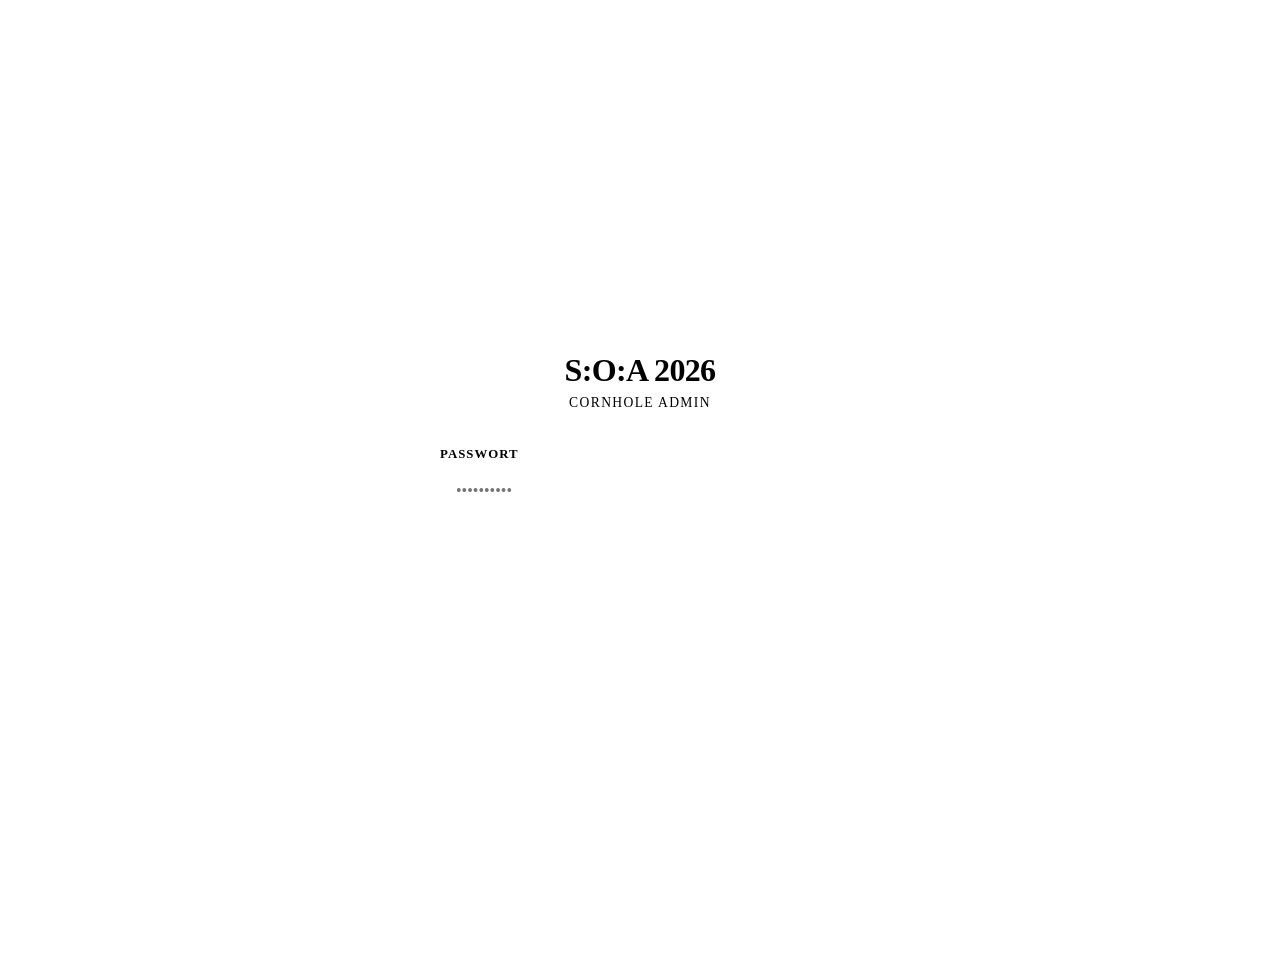
==== admin-bereich.html @ b65aeaf8 "Fix stale styles.css?v=1 cache-buster in admin, spielplan and admin-bereich https://claude.ai/code/s" ====
<!DOCTYPE html>
<html lang="de">
<head>
  <meta charset="UTF-8" />
  <meta name="viewport" content="width=device-width, initial-scale=1.0" />
  <title>Cornhole Admin – S:O:A 2026</title>
  <link rel="stylesheet" href="styles.css?v=8416cdf" />
  <link rel="preconnect" href="https://fonts.googleapis.com" />
  <link rel="preconnect" href="https://fonts.gstatic.com" crossorigin />
  <link href="https://fonts.googleapis.com/css2?family=Inter:wght@300;400;500;600;700;900&family=Space+Grotesk:wght@400;500;700&display=swap" rel="stylesheet" />
  <meta name="theme-color" content="#0a0003" />
  <style>
    .admin-page { padding: 100px 0 80px; }
    .admin__topbar { display:flex; align-items:center; justify-content:space-between; margin-bottom:48px; flex-wrap:wrap; gap:16px; }
    .admin__logout { font-size:0.82rem; font-weight:600; color:var(--text-muted); border:1px solid var(--border); border-radius:999px; padding:7px 18px; cursor:pointer; background:none; transition:var(--transition); }
    .admin__logout:hover { color:var(--accent); border-color:var(--accent); }

    /* GitHub Einstellungen */
    .gh-settings { background:var(--bg-2); border:1px solid var(--border); border-radius:var(--r-lg); padding:20px 24px; margin-bottom:40px; }
    .gh-settings__toggle { display:flex; align-items:center; justify-content:space-between; cursor:pointer; user-select:none; }
    .gh-settings__toggle-label { font-size:0.85rem; font-weight:600; color:var(--text-muted); text-transform:uppercase; letter-spacing:0.08em; }
    .gh-settings__toggle-icon { color:var(--text-muted); font-size:0.8rem; transition:transform 0.2s; }
    .gh-settings--open .gh-settings__toggle-icon { transform:rotate(180deg); }
    .gh-settings__fields { display:none; grid-template-columns:1fr 1fr; gap:12px; margin-top:16px; }
    .gh-settings--open .gh-settings__fields { display:grid; }
    .gh-settings__field { display:flex; flex-direction:column; gap:6px; }
    .gh-settings__field--full { grid-column:1 / -1; }
    .gh-settings__label { font-size:0.75rem; font-weight:600; color:var(--text-muted); text-transform:uppercase; letter-spacing:0.07em; }
    .gh-settings__input { background:var(--bg-3); border:1px solid var(--border); border-radius:var(--r-md); padding:9px 12px; color:var(--text); font-size:0.85rem; font-family:var(--font-body); outline:none; transition:border-color 0.2s; }
    .gh-settings__input:focus { border-color:var(--accent); }
    .gh-settings__status { margin-top:10px; font-size:0.8rem; color:#4caf50; min-height:18px; }

    /* Ergebniseingabe */
    .re-group { margin-bottom:32px; }
    .re-group__title { font-family:var(--font-display); font-size:0.8rem; font-weight:700; text-transform:uppercase; letter-spacing:0.1em; color:var(--accent-2); margin-bottom:10px; }
    .re-matches { display:flex; flex-direction:column; gap:6px; }
    .re-match { display:grid; grid-template-columns:52px 1fr auto 1fr; align-items:center; gap:10px; background:var(--bg-3); border:1px solid var(--border); border-radius:var(--r-md); padding:10px 14px; }
    .re-match__time { font-size:0.78rem; color:var(--text-muted); font-weight:600; white-space:nowrap; }
    .re-match__team { font-size:0.85rem; font-weight:500; }
    .re-match__team--right { text-align:right; }
    .re-match__score { display:flex; align-items:center; gap:6px; flex-shrink:0; }
    .re-match__input { width:48px; background:var(--bg-2); border:1px solid var(--border); border-radius:8px; padding:6px 0; text-align:center; color:var(--text); font-size:0.95rem; font-weight:700; font-family:var(--font-display); outline:none; transition:border-color 0.2s; }
    .re-match__input:focus { border-color:var(--accent); }
    .re-match__sep { color:var(--text-muted); font-weight:700; }
    .re-actions { display:flex; align-items:center; gap:16px; margin-top:28px; flex-wrap:wrap; }
    .re-save-btn { padding:12px 32px; background:var(--gradient); border:none; border-radius:999px; color:#fff; font-size:0.9rem; font-weight:700; font-family:var(--font-display); letter-spacing:0.05em; cursor:pointer; transition:opacity 0.2s,box-shadow 0.2s; }
    .re-save-btn:hover { opacity:0.9; box-shadow:0 0 20px rgba(204,17,0,0.4); }
    .re-save-btn:disabled { opacity:0.4; cursor:default; box-shadow:none; }
    .re-status { font-size:0.85rem; color:var(--text-muted); min-height:20px; }
    .re-status--ok  { color:#4caf50; }
    .re-status--err { color:var(--accent); }

    .re-match--ko { grid-template-columns: 52px 1fr; grid-template-rows: auto auto; }
    .re-match__ko-teams { grid-column: 1 / -1; display: flex; align-items: center; gap: 8px; flex-wrap: wrap; }
    .re-match__field-info { grid-column: 1 / -1; font-size: 0.75rem; color: var(--text-muted); }
    .re-match__select {
      flex: 1;
      min-width: 140px;
      background: var(--bg-2);
      border: 1px solid var(--border);
      border-radius: 8px;
      padding: 7px 10px;
      color: var(--text);
      font-size: 0.82rem;
      font-family: var(--font-body);
      outline: none;
      cursor: pointer;
      transition: border-color 0.2s;
    }
    .re-match__select:focus { border-color: var(--accent); }

    @media (max-width:600px) {
      .gh-settings__fields { grid-template-columns:1fr; }
      .re-match { grid-template-columns:44px 1fr; grid-template-rows:auto auto; }
      .re-match__score { grid-column:1 / -1; justify-content:center; }
      .re-match__team--right { text-align:left; }
      .re-match__ko-teams { flex-direction: column; align-items: stretch; }
      .re-match__select { min-width: unset; }
    }
  </style>
</head>
<body>

  <script>
    if (localStorage.getItem("soa_admin") !== "1") location.replace("admin.html");
  </script>

  <!-- NAV -->
  <nav class="nav" id="nav">
    <div class="nav__logo">
      <a href="index.html" style="text-decoration:none;color:inherit">S:O:A 2026</a>
    </div>
    <button class="nav__burger" id="burger" aria-label="Menü öffnen">
      <span></span><span></span><span></span>
    </button>
    <ul class="nav__links" id="navLinks">
      <li><a href="index.html#home"     class="nav__link">Start</a></li>
      <li><a href="index.html#cornhole" class="nav__link">Cornhole</a></li>
    </ul>
  </nav>

  <section class="admin-page">
    <div class="container">

      <div class="admin__topbar">
        <div>
          <span class="section__tag">Admin</span>
          <h1 class="section__title" style="margin-bottom:0">Cornhole Ergebnisse</h1>
          <p style="color:var(--text-muted);font-size:0.9rem;margin-top:6px">Sa, 27. Juni 2026 · ab 16:00 Uhr</p>
        </div>
        <button class="admin__logout" id="logoutBtn">Abmelden</button>
      </div>

      <!-- GitHub Einstellungen -->
      <div class="gh-settings" id="ghSettings">
        <div class="gh-settings__toggle" id="ghToggle">
          <span class="gh-settings__toggle-label">GitHub Einstellungen</span>
          <span class="gh-settings__toggle-icon">▼</span>
        </div>
        <div class="gh-settings__fields">
          <div class="gh-settings__field gh-settings__field--full">
            <label class="gh-settings__label">Personal Access Token</label>
            <input class="gh-settings__input" type="password" id="ghToken" placeholder="ghp_…" autocomplete="off" />
          </div>
          <div class="gh-settings__field">
            <label class="gh-settings__label">Repository</label>
            <input class="gh-settings__input" type="text" id="ghRepo" placeholder="owner/repo" />
          </div>
          <div class="gh-settings__field">
            <label class="gh-settings__label">Branch</label>
            <input class="gh-settings__input" type="text" id="ghBranch" placeholder="main" />
          </div>
        </div>
        <div class="gh-settings__status" id="ghSettingsStatus"></div>
      </div>

      <!-- Match-Eingabe -->
      <div id="reMatches"></div>

      <div class="re-actions">
        <button class="re-save-btn" id="reSaveBtn">Speichern & Committen</button>
        <span class="re-status" id="reStatus"></span>
      </div>

    </div>
  </section>

  <script src="data.js?v=0766bf3"></script>
  <script>!function(){var s=document.createElement('script');s.src='results.js?nc='+Date.now();s.onload=function(){init();};document.head.appendChild(s);}()</script>
  <script>
  function init() {
    // Nav
    const nav      = document.getElementById("nav");
    const burger   = document.getElementById("burger");
    const navLinks = document.getElementById("navLinks");
    window.addEventListener("scroll", () => nav.classList.toggle("nav--scrolled", window.scrollY > 50));
    burger.addEventListener("click", () => {
      navLinks.classList.toggle("nav__links--open");
      burger.classList.toggle("nav__burger--open");
    });

    // Logout
    document.getElementById("logoutBtn").addEventListener("click", () => {
      localStorage.removeItem("soa_admin");
      location.replace("index.html");
    });

    // Daten zusammenführen
    if (typeof CORNHOLE_TEAMS_CONFIG !== "undefined")
      CORNHOLE_TEAMS_CONFIG.forEach(t => CORNHOLE_TEAMS.push({ ...t, players: [] }));
    if (typeof CORNHOLE_MATCHES_CONFIG !== "undefined")
      CORNHOLE_MATCHES_CONFIG.forEach(m => CORNHOLE_MATCHES.push({ ...m, team1: null, team2: null, score1: null, score2: null }));
    if (typeof CORNHOLE_PAIRINGS !== "undefined")
      CORNHOLE_MATCHES.forEach(m => {
        if (CORNHOLE_PAIRINGS[m.id]) { m.team1 = CORNHOLE_PAIRINGS[m.id][0]; m.team2 = CORNHOLE_PAIRINGS[m.id][1]; }
      });
    if (typeof CORNHOLE_RESULTS !== "undefined")
      CORNHOLE_MATCHES.forEach(m => {
        const r = CORNHOLE_RESULTS[m.id];
        if (r && typeof r[0] === "number" && typeof r[1] === "number") { m.score1 = r[0]; m.score2 = r[1]; }
      });

    const teamMap = Object.fromEntries(CORNHOLE_TEAMS.map(t => [t.id, t]));

    // GitHub Einstellungen (localStorage)
    const LS_TOKEN  = "soa_gh_token";
    const LS_REPO   = "soa_gh_repo";
    const LS_BRANCH = "soa_gh_branch";

    const ghTokenEl  = document.getElementById("ghToken");
    const ghRepoEl   = document.getElementById("ghRepo");
    const ghBranchEl = document.getElementById("ghBranch");

    ghTokenEl.value  = localStorage.getItem(LS_TOKEN)  || "";
    ghRepoEl.value   = localStorage.getItem(LS_REPO)   || "fabianb-beep/soa-page";
    ghBranchEl.value = localStorage.getItem(LS_BRANCH) || "main";

    [ghTokenEl, ghRepoEl, ghBranchEl].forEach(el => {
      el.addEventListener("input", () => {
        localStorage.setItem(LS_TOKEN,  ghTokenEl.value.trim());
        localStorage.setItem(LS_REPO,   ghRepoEl.value.trim());
        localStorage.setItem(LS_BRANCH, ghBranchEl.value.trim());
        document.getElementById("ghSettingsStatus").textContent = "Gespeichert.";
        setTimeout(() => document.getElementById("ghSettingsStatus").textContent = "", 1500);
      });
    });

    const ghSettings = document.getElementById("ghSettings");
    if (!ghTokenEl.value) ghSettings.classList.add("gh-settings--open");
    document.getElementById("ghToggle").addEventListener("click", () =>
      ghSettings.classList.toggle("gh-settings--open")
    );

    // Team-Dropdown HTML für KO-Matches
    const teamOptions = CORNHOLE_TEAMS.map(t =>
      `<option value="${t.id}">${t.name}</option>`
    ).join("");

    function teamSelect(matchId, side, currentTeamId) {
      return `
        <select class="re-match__select" data-match="${matchId}" data-team="${side}">
          <option value="">– Team wählen –</option>
          ${CORNHOLE_TEAMS.map(t =>
            `<option value="${t.id}"${t.id === currentTeamId ? " selected" : ""}>${t.name}</option>`
          ).join("")}
        </select>`;
    }

    // Matches rendern
    function renderReMatches() {
      const container = document.getElementById("reMatches");
      const rounds = ["Gruppenphase", "Halbfinale", "Platz 3", "Finale"];
      const groups = { Gruppenphase: ["A", "B", "C"] };
      let html = "";
      rounds.forEach(round => {
        const subGroups = groups[round] || [null];
        subGroups.forEach(group => {
          const matches = CORNHOLE_MATCHES.filter(m =>
            m.round === round && (group ? m.group === group : m.group === null)
          );
          if (!matches.length) return;
          const isKO  = group === null;
          const label = group ? `Gruppenphase ${group} · Feld ${matches[0].field}` : round;
          html += `<div class="re-group"><div class="re-group__title">${label}</div><div class="re-matches">`;
          matches.forEach(m => {
            const v1 = m.score1 !== null ? m.score1 : "";
            const v2 = m.score2 !== null ? m.score2 : "";
            if (isKO) {
              html += `
                <div class="re-match re-match--ko">
                  <div class="re-match__time">${m.time}</div>
                  <div class="re-match__ko-teams">
                    ${teamSelect(m.id, 1, m.team1)}
                    <div class="re-match__score">
                      <input class="re-match__input" type="number" min="0" max="99"
                             data-match="${m.id}" data-side="1" value="${v1}" placeholder="–" />
                      <span class="re-match__sep">:</span>
                      <input class="re-match__input" type="number" min="0" max="99"
                             data-match="${m.id}" data-side="2" value="${v2}" placeholder="–" />
                    </div>
                    ${teamSelect(m.id, 2, m.team2)}
                  </div>
                  <div class="re-match__field-info">Feld ${m.field}</div>
                </div>`;
            } else {
              const t1 = teamMap[m.team1]?.name || (m.label1 || "TBD");
              const t2 = teamMap[m.team2]?.name || (m.label2 || "TBD");
              html += `
                <div class="re-match">
                  <div class="re-match__time">${m.time}</div>
                  <div class="re-match__team">${t1}</div>
                  <div class="re-match__score">
                    <input class="re-match__input" type="number" min="0" max="99"
                           data-match="${m.id}" data-side="1" value="${v1}" placeholder="–" />
                    <span class="re-match__sep">:</span>
                    <input class="re-match__input" type="number" min="0" max="99"
                           data-match="${m.id}" data-side="2" value="${v2}" placeholder="–" />
                  </div>
                  <div class="re-match__team re-match__team--right">${t2}</div>
                </div>`;
            }
          });
          html += "</div></div>";
        });
      });
      container.innerHTML = html;
    }
    renderReMatches();

    function readScores() {
      const scores = {};
      document.querySelectorAll(".re-match__input[data-side='1']").forEach(input => {
        const id    = Number(input.dataset.match);
        const other = document.querySelector(`.re-match__input[data-match="${id}"][data-side="2"]`);
        const v1 = input.value.trim(), v2 = other?.value.trim();
        if (v1 !== "" && v2 !== "") scores[id] = [Number(v1), Number(v2)];
      });
      return scores;
    }

    function readKOPairings() {
      const pairings = {};
      document.querySelectorAll(".re-match__select[data-team='1']").forEach(sel => {
        const id  = Number(sel.dataset.match);
        const sel2 = document.querySelector(`.re-match__select[data-match="${id}"][data-team="2"]`);
        const t1 = Number(sel.value), t2 = Number(sel2?.value);
        pairings[id] = (t1 && t2) ? [t1, t2] : null;
      });
      return pairings;
    }

    function buildResultsBlock(scores) {
      const lines = ["const CORNHOLE_RESULTS = {"];
      const groupMatches = CORNHOLE_MATCHES.filter(m => m.group !== null);
      ["A", "B", "C"].forEach(g => {
        lines.push(`  // Gruppenphase ${g}`);
        groupMatches.filter(m => m.group === g).forEach(m => {
          if (scores[m.id]) lines.push(`  ${m.id}: [${scores[m.id][0]}, ${scores[m.id][1]}],`);
        });
      });
      const koMatches = CORNHOLE_MATCHES.filter(m => m.group === null);
      lines.push("  // Halbfinale");
      koMatches.filter(m => m.round === "Halbfinale").forEach(m => {
        if (scores[m.id]) lines.push(`  ${m.id}: [${scores[m.id][0]}, ${scores[m.id][1]}],`);
      });
      lines.push("  // Platz 3 & Finale");
      koMatches.filter(m => m.round !== "Halbfinale").forEach(m => {
        if (scores[m.id]) lines.push(`  ${m.id}: [${scores[m.id][0]}, ${scores[m.id][1]}],`);
      });
      lines.push("};");
      return lines.join("\n");
    }

    function buildPairingsBlock(koPairings) {
      // Gruppenphase-Paarungen aus CORNHOLE_PAIRINGS übernehmen, KO-Paarungen ergänzen/überschreiben
      const merged = { ...CORNHOLE_PAIRINGS, ...koPairings };
      const groupMatches = CORNHOLE_MATCHES.filter(m => m.group !== null);
      const koMatches    = CORNHOLE_MATCHES.filter(m => m.group === null);
      const lines = [
        "const CORNHOLE_PAIRINGS = {",
        "  // Gruppenphase A (Teams 1–4)",
        ...groupMatches.filter(m => m.group === "A").map(m => merged[m.id] ? `  ${m.id}: [${merged[m.id][0]}, ${merged[m.id][1]}],` : "").filter(Boolean),
        "  // Gruppenphase B (Teams 5–8)",
        ...groupMatches.filter(m => m.group === "B").map(m => merged[m.id] ? `  ${m.id}: [${merged[m.id][0]}, ${merged[m.id][1]}],` : "").filter(Boolean),
        "  // Gruppenphase C (Teams 9–12)",
        ...groupMatches.filter(m => m.group === "C").map(m => merged[m.id] ? `  ${m.id}: [${merged[m.id][0]}, ${merged[m.id][1]}],` : "").filter(Boolean),
        "  // Halbfinale",
        ...koMatches.filter(m => m.round === "Halbfinale").map(m => merged[m.id] ? `  ${m.id}: [${merged[m.id][0]}, ${merged[m.id][1]}],` : "").filter(Boolean),
        "  // Platz 3 & Finale",
        ...koMatches.filter(m => m.round !== "Halbfinale").map(m => merged[m.id] ? `  ${m.id}: [${merged[m.id][0]}, ${merged[m.id][1]}],` : "").filter(Boolean),
        "};",
      ];
      return lines.join("\n");
    }

    function replaceBlock(content, varName, newBlock) {
      const start = content.indexOf(`const ${varName} = {`);
      const end   = content.indexOf("};", start) + 2;
      return content.slice(0, start) + newBlock + content.slice(end);
    }

    async function commitToGitHub(scores, koPairings) {
      const token  = localStorage.getItem(LS_TOKEN)  || "";
      const repo   = localStorage.getItem(LS_REPO)   || "";
      const branch = localStorage.getItem(LS_BRANCH) || "main";
      if (!token) throw new Error("Kein GitHub Token hinterlegt.");
      if (!repo)  throw new Error("Kein Repository hinterlegt.");
      const headers = { Authorization: `Bearer ${token}`, "Content-Type": "application/json" };
      const getRes = await fetch(
        `https://api.github.com/repos/${repo}/contents/results.js?ref=${branch}`, { headers }
      );
      if (!getRes.ok) throw new Error(`Datei nicht gefunden (${getRes.status}). Token/Repo/Branch prüfen.`);
      const fileData = await getRes.json();
      let content = decodeURIComponent(escape(atob(fileData.content.replace(/\n/g, ""))));
      content = replaceBlock(content, "CORNHOLE_PAIRINGS", buildPairingsBlock(koPairings));
      content = replaceBlock(content, "CORNHOLE_RESULTS",  buildResultsBlock(scores));
      const putRes = await fetch(
        `https://api.github.com/repos/${repo}/contents/results.js`,
        {
          method: "PUT",
          headers,
          body: JSON.stringify({
            message: "Cornhole Ergebnisse & KO-Paarungen aktualisiert",
            content: btoa(unescape(encodeURIComponent(content))),
            sha: fileData.sha,
            branch,
          }),
        }
      );
      if (!putRes.ok) {
        const err = await putRes.json();
        throw new Error(err.message || `Fehler ${putRes.status}`);
      }
    }

    document.getElementById("reSaveBtn").addEventListener("click", async () => {
      const btn    = document.getElementById("reSaveBtn");
      const status = document.getElementById("reStatus");
      btn.disabled = true;
      status.className = "re-status";
      status.textContent = "Wird gespeichert…";
      try {
        await commitToGitHub(readScores(), readKOPairings());
        status.className = "re-status re-status--ok";
        status.textContent = "✓ Erfolgreich committet.";
      } catch (e) {
        status.className = "re-status re-status--err";
        status.textContent = "✗ " + e.message;
      } finally {
        btn.disabled = false;
      }
    });
  }
  </script>

</body>
</html>
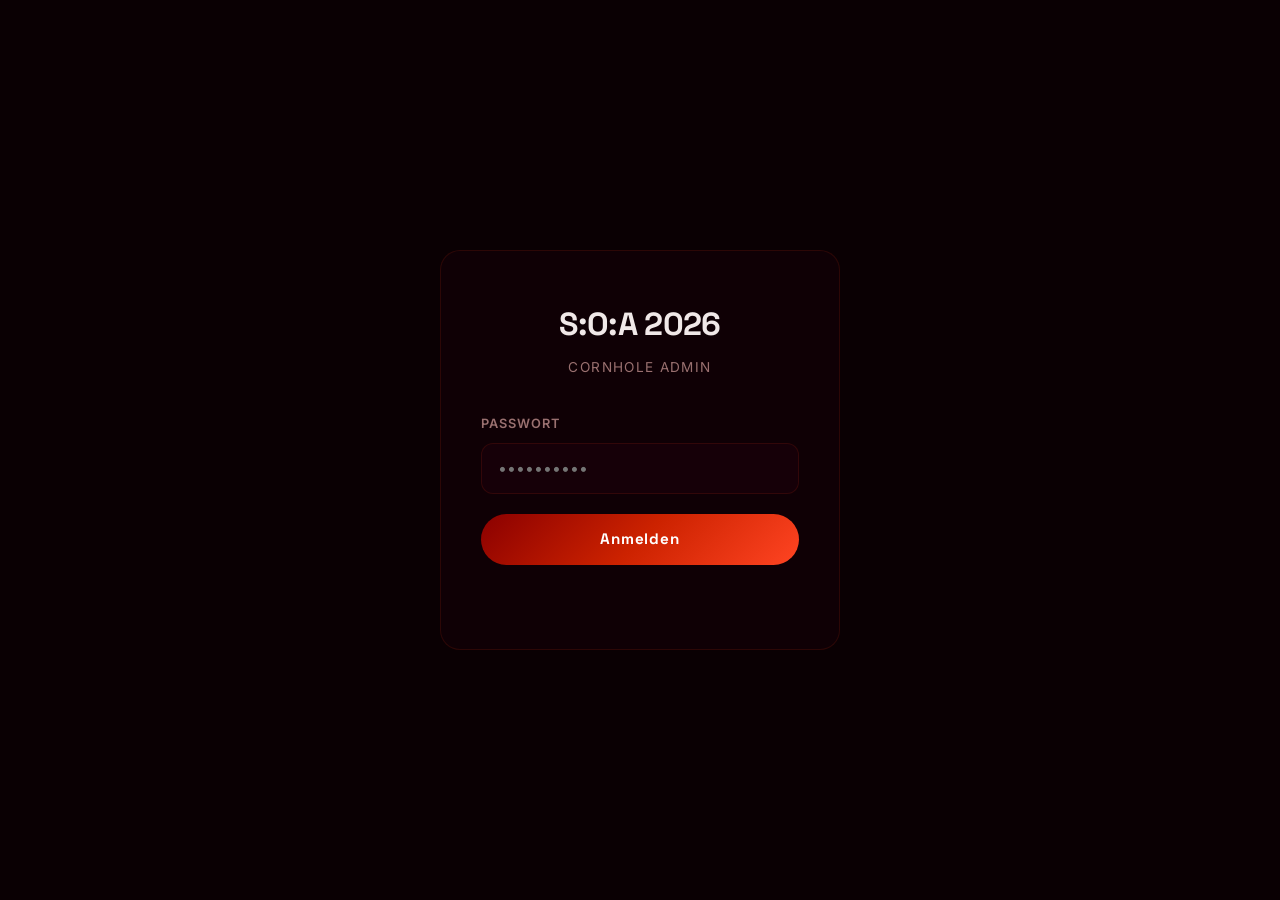
==== commit 8dfae1f1: "Admin: KO-Paarungen aus scores.js laden, GitHub-Defaults anpassen; Wetter auf Bright Sky umstellen; " ====
--- a/admin-bereich.html
+++ b/admin-bereich.html
@@ -34,13 +34,14 @@
     .re-group { margin-bottom:32px; }
     .re-group__title { font-family:var(--font-display); font-size:0.8rem; font-weight:700; text-transform:uppercase; letter-spacing:0.1em; color:var(--accent-2); margin-bottom:10px; }
     .re-matches { display:flex; flex-direction:column; gap:6px; }
-    .re-match { display:grid; grid-template-columns:52px 1fr auto 1fr; align-items:center; gap:10px; background:var(--bg-3); border:1px solid var(--border); border-radius:var(--r-md); padding:10px 14px; }
+    .re-match { display:grid; grid-template-columns:52px 1fr auto 1fr 28px; align-items:center; gap:10px; background:var(--bg-3); border:1px solid var(--border); border-radius:var(--r-md); padding:10px 14px; }
     .re-match__time { font-size:0.78rem; color:var(--text-muted); font-weight:600; white-space:nowrap; }
     .re-match__team { font-size:0.85rem; font-weight:500; }
     .re-match__team--right { text-align:right; }
     .re-match__score { display:flex; align-items:center; gap:6px; flex-shrink:0; }
     .re-match__input { width:48px; background:var(--bg-2); border:1px solid var(--border); border-radius:8px; padding:6px 0; text-align:center; color:var(--text); font-size:0.95rem; font-weight:700; font-family:var(--font-display); outline:none; transition:border-color 0.2s; }
     .re-match__input:focus { border-color:var(--accent); }
+    .re-match__done { width:18px; height:18px; accent-color:var(--accent); cursor:pointer; }
     .re-match__sep { color:var(--text-muted); font-weight:700; }
     .re-actions { display:flex; align-items:center; gap:16px; margin-top:28px; flex-wrap:wrap; }
     .re-save-btn { padding:12px 32px; background:var(--gradient); border:none; border-radius:999px; color:#fff; font-size:0.9rem; font-weight:700; font-family:var(--font-display); letter-spacing:0.05em; cursor:pointer; transition:opacity 0.2s,box-shadow 0.2s; }
@@ -71,8 +72,9 @@
 
     @media (max-width:600px) {
       .gh-settings__fields { grid-template-columns:1fr; }
-      .re-match { grid-template-columns:44px 1fr; grid-template-rows:auto auto; }
+      .re-match { grid-template-columns:44px 1fr 28px; grid-template-rows:auto auto; }
       .re-match__score { grid-column:1 / -1; justify-content:center; }
+      .re-match__done { grid-row:1; grid-column:3; }
       .re-match__team--right { text-align:left; }
       .re-match__ko-teams { flex-direction: column; align-items: stretch; }
       .re-match__select { min-width: unset; }
@@ -146,7 +148,7 @@
   </section>
 
   <script src="data.js?v=0766bf3"></script>
-  <script>!function(){var s=document.createElement('script');s.src='results.js?nc='+Date.now();s.onload=function(){init();};document.head.appendChild(s);}()</script>
+  <script>!function(){var s=document.createElement('script');s.src='results.js?nc='+Date.now();s.onload=function(){var s2=document.createElement('script');s2.src='scores.js?nc='+Date.now();s2.onload=function(){init();};document.head.appendChild(s2);};document.head.appendChild(s);}()</script>
   <script>
   function init() {
     // Nav
@@ -169,15 +171,19 @@
     if (typeof CORNHOLE_TEAMS_CONFIG !== "undefined")
       CORNHOLE_TEAMS_CONFIG.forEach(t => CORNHOLE_TEAMS.push({ ...t, players: [] }));
     if (typeof CORNHOLE_MATCHES_CONFIG !== "undefined")
-      CORNHOLE_MATCHES_CONFIG.forEach(m => CORNHOLE_MATCHES.push({ ...m, team1: null, team2: null, score1: null, score2: null }));
+      CORNHOLE_MATCHES_CONFIG.forEach(m => CORNHOLE_MATCHES.push({ ...m, team1: null, team2: null, score1: null, score2: null, done: false }));
     if (typeof CORNHOLE_PAIRINGS !== "undefined")
       CORNHOLE_MATCHES.forEach(m => {
         if (CORNHOLE_PAIRINGS[m.id]) { m.team1 = CORNHOLE_PAIRINGS[m.id][0]; m.team2 = CORNHOLE_PAIRINGS[m.id][1]; }
       });
+    if (typeof CORNHOLE_KO_PAIRINGS !== "undefined")
+      CORNHOLE_MATCHES.forEach(m => {
+        if (CORNHOLE_KO_PAIRINGS[m.id]) { m.team1 = CORNHOLE_KO_PAIRINGS[m.id][0]; m.team2 = CORNHOLE_KO_PAIRINGS[m.id][1]; }
+      });
     if (typeof CORNHOLE_RESULTS !== "undefined")
       CORNHOLE_MATCHES.forEach(m => {
         const r = CORNHOLE_RESULTS[m.id];
-        if (r && typeof r[0] === "number" && typeof r[1] === "number") { m.score1 = r[0]; m.score2 = r[1]; }
+        if (r && typeof r[0] === "number" && typeof r[1] === "number") { m.score1 = r[0]; m.score2 = r[1]; m.done = !!r[2]; }
       });
 
     const teamMap = Object.fromEntries(CORNHOLE_TEAMS.map(t => [t.id, t]));
@@ -192,8 +198,8 @@
     const ghBranchEl = document.getElementById("ghBranch");
 
     ghTokenEl.value  = localStorage.getItem(LS_TOKEN)  || "";
-    ghRepoEl.value   = localStorage.getItem(LS_REPO)   || "fabianb-beep/soa-page";
-    ghBranchEl.value = localStorage.getItem(LS_BRANCH) || "main";
+    ghRepoEl.value   = localStorage.getItem(LS_REPO)   || "fabianb-beep/soa2026";
+    ghBranchEl.value = localStorage.getItem(LS_BRANCH) || "claude/serene-hawking-3oijvj";
 
     [ghTokenEl, ghRepoEl, ghBranchEl].forEach(el => {
       el.addEventListener("input", () => {
@@ -246,6 +252,7 @@
             const v1 = m.score1 !== null ? m.score1 : "";
             const v2 = m.score2 !== null ? m.score2 : "";
             if (isKO) {
+              const koDone = m.done ? "checked" : "";
               html += `
                 <div class="re-match re-match--ko">
                   <div class="re-match__time">${m.time}</div>
@@ -261,10 +268,12 @@
                     ${teamSelect(m.id, 2, m.team2)}
                   </div>
                   <div class="re-match__field-info">Feld ${m.field}</div>
+                  <input class="re-match__done" type="checkbox" data-match="${m.id}" title="Spiel beendet" ${koDone} />
                 </div>`;
             } else {
               const t1 = teamMap[m.team1]?.name || (m.label1 || "TBD");
               const t2 = teamMap[m.team2]?.name || (m.label2 || "TBD");
+              const done = m.done ? "checked" : "";
               html += `
                 <div class="re-match">
                   <div class="re-match__time">${m.time}</div>
@@ -277,6 +286,7 @@
                            data-match="${m.id}" data-side="2" value="${v2}" placeholder="–" />
                   </div>
                   <div class="re-match__team re-match__team--right">${t2}</div>
+                  <input class="re-match__done" type="checkbox" data-match="${m.id}" title="Spiel beendet" ${done} />
                 </div>`;
             }
           });
@@ -290,10 +300,12 @@
     function readScores() {
       const scores = {};
       document.querySelectorAll(".re-match__input[data-side='1']").forEach(input => {
-        const id    = Number(input.dataset.match);
+        const id = Number(input.dataset.match);
         const other = document.querySelector(`.re-match__input[data-match="${id}"][data-side="2"]`);
         const v1 = input.value.trim(), v2 = other?.value.trim();
-        if (v1 !== "" && v2 !== "") scores[id] = [Number(v1), Number(v2)];
+        if (v1 === "" && v2 === "") return;
+        const done = document.querySelector(`.re-match__done[data-match="${id}"]`)?.checked || false;
+        scores[id] = [Number(v1 || 0), Number(v2 || 0), done];
       });
       return scores;
     }
@@ -315,7 +327,7 @@
       ["A", "B", "C"].forEach(g => {
         lines.push(`  // Gruppenphase ${g}`);
         groupMatches.filter(m => m.group === g).forEach(m => {
-          if (scores[m.id]) lines.push(`  ${m.id}: [${scores[m.id][0]}, ${scores[m.id][1]}],`);
+          if (scores[m.id]) lines.push(`  ${m.id}: [${scores[m.id][0]}, ${scores[m.id][1]}, ${scores[m.id][2]}],`);
         });
       });
       const koMatches = CORNHOLE_MATCHES.filter(m => m.group === null);
@@ -331,32 +343,30 @@
       return lines.join("\n");
     }
 
-    function buildPairingsBlock(koPairings) {
-      // Gruppenphase-Paarungen aus CORNHOLE_PAIRINGS übernehmen, KO-Paarungen ergänzen/überschreiben
-      const merged = { ...CORNHOLE_PAIRINGS, ...koPairings };
-      const groupMatches = CORNHOLE_MATCHES.filter(m => m.group !== null);
-      const koMatches    = CORNHOLE_MATCHES.filter(m => m.group === null);
+    function buildScoresFile(scores, koPairings) {
       const lines = [
-        "const CORNHOLE_PAIRINGS = {",
-        "  // Gruppenphase A (Teams 1–4)",
-        ...groupMatches.filter(m => m.group === "A").map(m => merged[m.id] ? `  ${m.id}: [${merged[m.id][0]}, ${merged[m.id][1]}],` : "").filter(Boolean),
-        "  // Gruppenphase B (Teams 5–8)",
-        ...groupMatches.filter(m => m.group === "B").map(m => merged[m.id] ? `  ${m.id}: [${merged[m.id][0]}, ${merged[m.id][1]}],` : "").filter(Boolean),
-        "  // Gruppenphase C (Teams 9–12)",
-        ...groupMatches.filter(m => m.group === "C").map(m => merged[m.id] ? `  ${m.id}: [${merged[m.id][0]}, ${merged[m.id][1]}],` : "").filter(Boolean),
+        "// ── ERGEBNISSE & KO-PAARUNGEN ────────────────────────────────────────────────",
+        "// Diese Datei wird vom Admin-Bereich und Power Automate aktualisiert.",
+        "// Format:  Match-ID : [Punkte Team 1, Punkte Team 2]",
+        "",
+      ];
+      lines.push(...buildResultsBlock(scores).split("\n"));
+      lines.push("");
+      lines.push(...buildKOPairingsBlock(koPairings).split("\n"));
+      return lines.join("\n") + "\n";
+    }
+
+    function buildKOPairingsBlock(koPairings) {
+      const koMatches = CORNHOLE_MATCHES.filter(m => m.group === null);
+      const lines = [
+        "const CORNHOLE_KO_PAIRINGS = {",
         "  // Halbfinale",
-        ...koMatches.filter(m => m.round === "Halbfinale").map(m => merged[m.id] ? `  ${m.id}: [${merged[m.id][0]}, ${merged[m.id][1]}],` : "").filter(Boolean),
+        ...koMatches.filter(m => m.round === "Halbfinale").map(m => koPairings[m.id] ? `  ${m.id}: [${koPairings[m.id][0]}, ${koPairings[m.id][1]}],` : "").filter(Boolean),
         "  // Platz 3 & Finale",
-        ...koMatches.filter(m => m.round !== "Halbfinale").map(m => merged[m.id] ? `  ${m.id}: [${merged[m.id][0]}, ${merged[m.id][1]}],` : "").filter(Boolean),
+        ...koMatches.filter(m => m.round !== "Halbfinale").map(m => koPairings[m.id] ? `  ${m.id}: [${koPairings[m.id][0]}, ${koPairings[m.id][1]}],` : "").filter(Boolean),
         "};",
       ];
       return lines.join("\n");
-    }
-
-    function replaceBlock(content, varName, newBlock) {
-      const start = content.indexOf(`const ${varName} = {`);
-      const end   = content.indexOf("};", start) + 2;
-      return content.slice(0, start) + newBlock + content.slice(end);
     }
 
     async function commitToGitHub(scores, koPairings) {
@@ -367,15 +377,13 @@
       if (!repo)  throw new Error("Kein Repository hinterlegt.");
       const headers = { Authorization: `Bearer ${token}`, "Content-Type": "application/json" };
       const getRes = await fetch(
-        `https://api.github.com/repos/${repo}/contents/results.js?ref=${branch}`, { headers }
+        `https://api.github.com/repos/${repo}/contents/scores.js?ref=${branch}`, { headers }
       );
-      if (!getRes.ok) throw new Error(`Datei nicht gefunden (${getRes.status}). Token/Repo/Branch prüfen.`);
+      if (!getRes.ok) throw new Error(`scores.js nicht gefunden (${getRes.status}). Token/Repo/Branch prüfen.`);
       const fileData = await getRes.json();
-      let content = decodeURIComponent(escape(atob(fileData.content.replace(/\n/g, ""))));
-      content = replaceBlock(content, "CORNHOLE_PAIRINGS", buildPairingsBlock(koPairings));
-      content = replaceBlock(content, "CORNHOLE_RESULTS",  buildResultsBlock(scores));
+      const content = buildScoresFile(scores, koPairings);
       const putRes = await fetch(
-        `https://api.github.com/repos/${repo}/contents/results.js`,
+        `https://api.github.com/repos/${repo}/contents/scores.js`,
         {
           method: "PUT",
           headers,
--- a/styles.css
+++ b/styles.css
@@ -0,0 +1,1061 @@
+/* ── RESET & VARIABLES ────────────────────────────────────────────────────── */
+*, *::before, *::after { box-sizing: border-box; margin: 0; padding: 0; }
+button, a { -webkit-tap-highlight-color: transparent; }
+
+@font-face {
+  font-family: "Radioactive Granny";
+  src: url("assets/fonts/RadioactiveGranny.ttf") format("truetype");
+  font-weight: normal;
+  font-style: normal;
+  font-display: swap;
+}
+
+:root {
+  --bg:          #0a0003;
+  --bg-2:        #0f0005;
+  --bg-3:        #160008;
+  --border:      rgba(255,60,20,0.12);
+  --text:        #f0e8e8;
+  --text-muted:  #9a7070;
+  --accent:      #cc1100;
+  --accent-2:    #ff4422;
+  --accent-hot:  #ff6633;
+
+  --gradient:    linear-gradient(135deg, #8b0000, #cc2200, #ff4422);
+  --r-sm:        8px;
+  --r-md:        12px;
+  --r-lg:        20px;
+  --shadow:      0 4px 24px rgba(0,0,0,0.6);
+  --transition:  0.25s ease;
+  --font:        "Inter", system-ui, sans-serif;
+  --font-display:"Radioactive Granny", "Space Grotesk", system-ui, sans-serif;
+}
+
+html { scroll-behavior: smooth; }
+
+body {
+  background: var(--bg);
+  color: var(--text);
+  font-family: var(--font);
+  font-size: 16px;
+  line-height: 1.6;
+  overflow-x: hidden;
+}
+
+a { color: inherit; text-decoration: none; }
+ul { list-style: none; }
+img { display: block; max-width: 100%; }
+button { cursor: pointer; border: none; background: none; font: inherit; color: inherit; }
+input, select { font: inherit; color: inherit; }
+
+.sr-only {
+  position: absolute; width: 1px; height: 1px;
+  padding: 0; margin: -1px; overflow: hidden;
+  clip: rect(0,0,0,0); white-space: nowrap; border: 0;
+}
+
+.hidden { display: none !important; }
+
+/* ── CONTAINER ────────────────────────────────────────────────────────────── */
+.container {
+  max-width: 1200px;
+  margin: 0 auto;
+  padding: 0 24px;
+}
+
+/* ── SECTION COMMON ───────────────────────────────────────────────────────── */
+.section { padding: 100px 0; }
+
+.section__header {
+  text-align: center;
+  margin-bottom: 56px;
+}
+
+.section__tag {
+  display: inline-block;
+  padding: 4px 14px;
+  border-radius: 999px;
+  background: rgba(204,17,0,0.15);
+  border: 1px solid rgba(204,17,0,0.4);
+  color: var(--accent-2);
+  font-size: 13px;
+  font-weight: 600;
+  letter-spacing: 0.08em;
+  text-transform: uppercase;
+  margin-bottom: 16px;
+}
+
+.section__title {
+  font-family: var(--font-display);
+  font-size: clamp(2rem, 5vw, 3rem);
+  font-weight: 700;
+  letter-spacing: -0.02em;
+}
+
+.section__desc {
+  color: var(--text-muted);
+  margin-top: 12px;
+  font-size: 1.05rem;
+}
+
+/* ── BUTTONS ──────────────────────────────────────────────────────────────── */
+.btn {
+  display: inline-flex;
+  align-items: center;
+  gap: 8px;
+  padding: 14px 28px;
+  border-radius: var(--r-md);
+  font-weight: 600;
+  font-size: 15px;
+  transition: var(--transition);
+  white-space: nowrap;
+}
+
+.btn--primary {
+  background: var(--gradient);
+  color: #fff;
+  box-shadow: 0 0 24px rgba(204,17,0,0.5);
+}
+.btn--primary:hover { opacity: 0.9; box-shadow: 0 0 36px rgba(204,17,0,0.7); transform: translateY(-2px); }
+
+.btn--ghost {
+  background: rgba(204,17,0,0.08);
+  border: 1px solid rgba(204,17,0,0.3);
+  color: var(--text);
+}
+.btn--ghost:hover { background: rgba(204,17,0,0.15); border-color: var(--accent-2); transform: translateY(-2px); }
+
+.btn--outline {
+  background: transparent;
+  border: 1px solid rgba(204,17,0,0.5);
+  color: var(--accent-2);
+}
+.btn--outline:hover { background: rgba(204,17,0,0.12); transform: translateY(-2px); }
+
+/* ── NAV ──────────────────────────────────────────────────────────────────── */
+.nav {
+  position: fixed;
+  top: 0; left: 0; right: 0;
+  z-index: 100;
+  display: flex;
+  align-items: center;
+  justify-content: space-between;
+  padding: 20px 48px;
+  transition: background var(--transition), box-shadow var(--transition), padding var(--transition);
+}
+
+.nav--scrolled {
+  background: rgba(10,0,3,0.97);
+  box-shadow: 0 1px 0 var(--border);
+  padding: 14px 48px;
+}
+
+.nav__left {
+  display: flex;
+  align-items: center;
+  gap: 20px;
+}
+.nav__logo {
+  font-family: var(--font-display);
+  font-size: 1.5rem;
+  font-weight: 700;
+  letter-spacing: -0.03em;
+  color: var(--text);
+  text-decoration: none;
+  white-space: nowrap;
+}
+.nav__quicklinks--mobile { display: none; flex: 1; justify-content: center; gap: 12px; }
+.nav__quicklink {
+  font-size: 13px;
+  font-weight: 500;
+  color: var(--text-muted);
+  text-decoration: none;
+  padding: 4px 10px;
+  border: 1px solid var(--border);
+  border-radius: 999px;
+  transition: color var(--transition), border-color var(--transition);
+  white-space: nowrap;
+}
+.nav__quicklink:hover { color: var(--text); border-color: rgba(255,255,255,0.3); }
+
+.nav__links {
+  display: flex;
+  align-items: center;
+  gap: 32px;
+}
+
+.nav__link {
+  font-size: 14px;
+  font-weight: 500;
+  color: var(--text-muted);
+  transition: color var(--transition);
+}
+.nav__link:hover { color: var(--text); }
+
+.nav__link--cta {
+  padding: 9px 20px;
+  background: var(--gradient);
+  color: #fff !important;
+  border-radius: var(--r-sm);
+  font-weight: 600;
+  box-shadow: 0 0 16px rgba(204,17,0,0.4);
+}
+.nav__link--cta:hover { opacity: 0.9; }
+
+.nav__burger { display: none; flex-direction: column; gap: 5px; padding: 10px; min-width: 44px; min-height: 44px; justify-content: center; align-items: center; }
+.nav__burger span { display: block; width: 22px; height: 2px; background: var(--text); border-radius: 2px; transition: var(--transition); }
+.nav__burger--open span:nth-child(1) { transform: translateY(7px) rotate(45deg); }
+.nav__burger--open span:nth-child(2) { opacity: 0; }
+.nav__burger--open span:nth-child(3) { transform: translateY(-7px) rotate(-45deg); }
+
+/* ── HERO ─────────────────────────────────────────────────────────────────── */
+.hero {
+  position: relative;
+  min-height: 100vh;
+  display: flex;
+  align-items: center;
+  justify-content: center;
+  text-align: center;
+  overflow: hidden;
+  padding: 80px 24px 60px;
+}
+
+.hero__bg {
+  position: absolute;
+  inset: 0;
+  background:
+    linear-gradient(to bottom, transparent 35%, #000 100%),
+    radial-gradient(ellipse at 50% 30%, rgba(180,20,0,0.35) 0%, rgba(100,5,0,0.15) 50%, transparent 80%),
+    linear-gradient(rgba(0,0,0,0.45), rgba(0,0,0,0.45)),
+    url('assets/img/stage.png') center bottom / 100% auto no-repeat;
+}
+
+.hero__orb {
+  position: absolute;
+  border-radius: 50%;
+  filter: blur(80px);
+  opacity: 0.4;
+}
+.hero__orb--1 { width: 700px; height: 700px; background: #8b0000; top: -300px; left: -150px; }
+.hero__orb--2 { width: 600px; height: 600px; background: #cc2200; top: -200px; right: -200px; }
+.hero__orb--3 { width: 500px; height: 300px; background: #ff4422; bottom: 0; left: 50%; transform: translateX(-50%); opacity: 0.2; }
+
+.hero__content { position: relative; z-index: 1; max-width: 800px; }
+
+.hero__eyebrow {
+  font-size: 14px;
+  font-weight: 500;
+  color: var(--accent-2);
+  letter-spacing: 0.1em;
+  text-transform: uppercase;
+  margin-bottom: 24px;
+}
+
+.hero__title {
+  font-family: var(--font-display);
+  font-size: clamp(4rem, 14vw, 10rem);
+  font-weight: 900;
+  line-height: 0.9;
+  letter-spacing: -0.04em;
+  margin-bottom: 24px;
+}
+.hero__title span { color: var(--accent-2); }
+
+.hero__sub {
+  font-size: 1.25rem;
+  color: #fff;
+  margin-bottom: 40px;
+}
+
+.hero__countdown {
+  display: flex;
+  justify-content: center;
+  align-items: center;
+  gap: 8px;
+  margin-bottom: 48px;
+  flex-wrap: wrap;
+}
+
+.countdown__block {
+  display: flex;
+  flex-direction: column;
+  align-items: center;
+  background: rgba(255,255,255,0.05);
+  border: 1px solid var(--border);
+  border-radius: var(--r-md);
+  padding: 12px 18px;
+  min-width: 72px;
+}
+.countdown__num {
+  font-family: var(--font-display);
+  font-size: 2rem;
+  font-weight: 700;
+  line-height: 1;
+}
+.countdown__label {
+  font-size: 10px;
+  text-transform: uppercase;
+  letter-spacing: 0.1em;
+  color: var(--text-muted);
+  margin-top: 4px;
+}
+.countdown__sep {
+  font-size: 1.6rem;
+  font-weight: 300;
+  color: var(--text-muted);
+  padding-bottom: 16px;
+}
+.countdown__live { font-size: 1.5rem; color: var(--accent-2); }
+
+.hero__weather {
+  display: flex;
+  justify-content: center;
+  gap: 16px;
+  flex-wrap: wrap;
+  margin-top: 28px;
+  margin-bottom: 24px;
+}
+.weather-day {
+  background: rgba(255,255,255,0.06);
+  border: 1px solid var(--border);
+  border-radius: 12px;
+  padding: 16px 24px;
+  text-align: center;
+  min-width: 110px;
+}
+.weather-day__label {
+  font-size: 0.85rem;
+  text-transform: uppercase;
+  letter-spacing: 0.08em;
+  color: var(--text-muted);
+  margin-bottom: 8px;
+}
+.weather-day__icon {
+  font-size: 2.4rem;
+  line-height: 1;
+  margin-bottom: 6px;
+}
+.weather-day__temp {
+  font-family: var(--font-display);
+  font-size: 1.15rem;
+  font-weight: 700;
+}
+.hero__actions {
+  display: flex;
+  justify-content: center;
+  gap: 16px;
+  flex-wrap: wrap;
+}
+
+
+/* ── ABOUT ────────────────────────────────────────────────────────────────── */
+.about { background: var(--bg-2); }
+
+.about__grid {
+  display: grid;
+  grid-template-columns: 1fr 1fr;
+  gap: 64px;
+  align-items: start;
+}
+
+.about__text p {
+  color: var(--text-muted);
+  margin-bottom: 20px;
+  font-size: 1.05rem;
+  line-height: 1.8;
+}
+
+.about__facts {
+  margin-top: 28px;
+  display: flex;
+  flex-direction: column;
+  gap: 10px;
+}
+.about__facts li {
+  padding: 10px 16px;
+  background: rgba(204,17,0,0.08);
+  border-left: 3px solid var(--accent);
+  border-radius: 0 var(--r-sm) var(--r-sm) 0;
+  font-size: 0.95rem;
+}
+.about__facts strong { color: var(--accent-2); }
+
+.about__cards {
+  display: grid;
+  grid-template-columns: 1fr 1fr;
+  gap: 20px;
+}
+
+.about__card {
+  display: block;
+  background: var(--bg-3);
+  border: 1px solid var(--border);
+  border-radius: var(--r-lg);
+  padding: 28px 24px;
+  transition: transform var(--transition), border-color var(--transition);
+  opacity: 0;
+  transform: translateY(20px);
+  cursor: pointer;
+}
+.about__card.visible { opacity: 1; transform: none; transition: opacity 0.5s ease, transform 0.5s ease, transform 0.25s ease, border-color 0.25s ease; }
+.about__card:hover { transform: translateY(-4px); border-color: rgba(204,17,0,0.3); }
+.about__card:hover .about__card-arrow { opacity: 1; transform: translateX(0); }
+
+.about__card-arrow {
+  display: inline-block;
+  margin-top: 12px;
+  color: var(--accent-2);
+  font-size: 1rem;
+  opacity: 0;
+  transform: translateX(-6px);
+  transition: opacity var(--transition), transform var(--transition);
+}
+
+.about__card-icon { font-size: 2rem; margin-bottom: 12px; }
+.about__card h3 { font-size: 1.05rem; font-weight: 600; margin-bottom: 8px; }
+.about__card p  { font-size: 0.9rem; color: var(--text-muted); }
+
+/* ── LINEUP ───────────────────────────────────────────────────────────────── */
+.lineup { background: var(--bg); }
+
+.tabs {
+  display: flex;
+  gap: 8px;
+  justify-content: center;
+  flex-wrap: wrap;
+  margin-bottom: 20px;
+}
+
+.tab {
+  padding: 10px 24px;
+  border-radius: 999px;
+  border: 1px solid var(--border);
+  font-size: 14px;
+  font-weight: 500;
+  color: var(--text-muted);
+  transition: var(--transition);
+}
+.tab:hover { border-color: var(--accent); color: var(--text); }
+.tab--active {
+  background: var(--gradient);
+  color: #fff;
+  border-color: transparent;
+  box-shadow: 0 0 16px rgba(204,17,0,0.4);
+}
+
+.stage-filter {
+  display: flex;
+  gap: 8px;
+  justify-content: center;
+  flex-wrap: wrap;
+  margin-bottom: 48px;
+}
+
+.stage-btn {
+  padding: 10px 18px;
+  min-height: 44px;
+  border-radius: var(--r-sm);
+  border: 1px solid var(--border);
+  font-size: 13px;
+  color: var(--text-muted);
+  transition: var(--transition);
+}
+.stage-btn:hover { color: var(--text); border-color: rgba(204,17,0,0.4); }
+.stage-btn--active {
+  background: rgba(204,17,0,0.15);
+  border-color: rgba(204,17,0,0.5);
+  color: var(--accent-2);
+}
+
+.lineup__grid {
+  display: grid;
+  grid-template-columns: repeat(auto-fill, minmax(min(260px, 100%), 1fr));
+  gap: 20px;
+}
+
+.lineup__empty { text-align: center; color: var(--text-muted); padding: 60px 0; width: 100%; }
+
+.lineup__card {
+  background: var(--bg-3);
+  border: 1px solid rgba(204,17,0,0.3);
+  border-radius: var(--r-lg);
+  padding: 24px;
+  transition: transform var(--transition), border-color var(--transition), box-shadow var(--transition);
+  opacity: 0;
+  transform: translateY(16px);
+  position: relative;
+  overflow: hidden;
+}
+.lineup__card::before {
+  content: "";
+  position: absolute;
+  inset: 0;
+  background: var(--gradient);
+  opacity: 0;
+  transition: opacity var(--transition);
+}
+.lineup__card.visible { opacity: 1; transform: none; transition: opacity 0.4s ease, transform 0.4s ease, border-color 0.25s ease, box-shadow 0.25s ease; }
+.lineup__card:hover { transform: translateY(-4px); border-color: rgba(204,17,0,0.4); box-shadow: var(--shadow); }
+
+
+.lineup__card-stage {
+  font-size: 11px;
+  font-weight: 600;
+  text-transform: uppercase;
+  letter-spacing: 0.1em;
+  color: var(--accent-2);
+  margin-bottom: 8px;
+}
+.lineup__card-time {
+  font-family: var(--font-display);
+  font-size: 1.8rem;
+  font-weight: 700;
+  margin-bottom: 4px;
+}
+.lineup__card-artist {
+  font-size: 1.1rem;
+  font-weight: 600;
+  margin-bottom: 4px;
+}
+.lineup__card-genre {
+  font-size: 0.85rem;
+  color: var(--text-muted);
+}
+
+/* ── BADGES ───────────────────────────────────────────────────────────────── */
+.badge {
+  display: inline-flex;
+  align-items: center;
+  padding: 4px 12px;
+  border-radius: 999px;
+  font-size: 12px;
+  font-weight: 600;
+  border: 1px solid;
+}
+.badge--frueh  { background: rgba(16,185,129,0.12);  border-color: rgba(16,185,129,0.3);  color: #34d399; }
+.badge--mittel { background: rgba(245,158,11,0.12);  border-color: rgba(245,158,11,0.3);  color: #fbbf24; }
+.badge--spaet  { background: rgba(239,68,68,0.12);   border-color: rgba(239,68,68,0.3);   color: #f87171; }
+.badge--nacht  { background: rgba(99,102,241,0.12);  border-color: rgba(99,102,241,0.3);  color: #a5b4fc; }
+
+.role-badge {
+  display: inline-block;
+  padding: 2px 10px;
+  border-radius: 999px;
+  font-size: 12px;
+  font-weight: 500;
+  background: rgba(204,17,0,0.12);
+  border: 1px solid rgba(204,17,0,0.25);
+  color: var(--accent-2);
+}
+
+.area-badge {
+  display: inline-block;
+  padding: 2px 10px;
+  border-radius: 999px;
+  font-size: 12px;
+  font-weight: 500;
+  background: rgba(204,17,0,0.1);
+  border: 1px solid rgba(204,17,0,0.25);
+  color: var(--accent-hot);
+}
+
+/* ── CORNHOLE ─────────────────────────────────────────────────────────────── */
+.cornhole { background: var(--bg-2); }
+
+.cornhole__image {
+  position: relative;
+  border-radius: var(--r-lg);
+  overflow: hidden;
+  border: 1px solid var(--border);
+  background: var(--bg-3);
+  display: flex;
+  justify-content: center;
+  align-items: flex-start;
+}
+
+.cornhole__image img {
+  display: block;
+  width: auto;
+  max-width: 100%;
+  height: auto;
+  max-height: 85vh;
+  object-fit: contain;
+  border-radius: var(--r-lg);
+}
+
+.cornhole__placeholder-text {
+  display: none;
+  position: absolute;
+  inset: 0;
+  align-items: center;
+  justify-content: center;
+  flex-direction: column;
+  gap: 8px;
+  font-size: 0.95rem;
+  color: var(--text-muted);
+  text-align: center;
+  padding: 24px;
+}
+
+.cornhole__image--missing img { display: none; }
+.cornhole__image--missing .cornhole__placeholder-text { display: flex; }
+
+/* ── CORNHOLE TOURNAMENT ─────────────────────────────────────────────────── */
+.cornhole__tabs {
+  display: flex;
+  gap: 8px;
+  justify-content: center;
+  margin-top: 48px;
+  margin-bottom: 32px;
+}
+
+.cornhole__tab {
+  padding: 10px 32px;
+  border-radius: 999px;
+  border: 1px solid var(--border);
+  font-size: 14px;
+  font-weight: 600;
+  color: var(--text-muted);
+  transition: var(--transition);
+  letter-spacing: 0.04em;
+}
+.cornhole__tab:hover { border-color: var(--accent); color: var(--text); }
+.cornhole__tab--active {
+  background: var(--gradient);
+  color: #fff;
+  border-color: transparent;
+  box-shadow: 0 0 16px rgba(204,17,0,0.5);
+}
+
+.cornhole__panel--hidden { display: none; }
+
+.ch-groups {
+  display: grid;
+  grid-template-columns: 1fr 1fr 1fr;
+  gap: 20px;
+}
+
+.ch-group__title {
+  font-family: var(--font-display);
+  font-size: 0.8rem;
+  font-weight: 700;
+  text-transform: uppercase;
+  letter-spacing: 0.1em;
+  color: var(--accent-2);
+  margin-bottom: 10px;
+  padding-bottom: 6px;
+  border-bottom: 1px solid var(--border);
+}
+
+.ch-teams {
+  display: flex;
+  flex-direction: column;
+  gap: 6px;
+}
+
+.ch-team {
+  display: flex;
+  align-items: center;
+  gap: 10px;
+  background: var(--bg-3);
+  border: 1px solid var(--border);
+  border-radius: var(--r-md);
+  padding: 8px 12px;
+}
+
+.ch-team__num {
+  font-family: var(--font-display);
+  font-size: 1.1rem;
+  font-weight: 700;
+  color: var(--accent);
+  min-width: 22px;
+  text-align: center;
+}
+
+.ch-team__info { flex: 1; }
+.ch-team__name {
+  font-weight: 600;
+  font-size: 0.88rem;
+  margin-bottom: 1px;
+}
+.ch-team__players {
+  font-size: 0.76rem;
+  color: var(--text-muted);
+}
+
+/* Spielplan */
+.ch-rounds { display: flex; flex-direction: column; gap: 24px; }
+
+.ch-round__title {
+  font-family: var(--font-display);
+  font-size: 0.8rem;
+  font-weight: 700;
+  text-transform: uppercase;
+  letter-spacing: 0.1em;
+  color: var(--accent-2);
+  margin-bottom: 10px;
+  padding-bottom: 6px;
+  border-bottom: 1px solid var(--border);
+}
+
+.ch-matches { display: flex; flex-direction: column; gap: 5px; }
+
+.ch-match {
+  display: grid;
+  grid-template-columns: 56px 1fr auto 1fr 52px 44px;
+  align-items: center;
+  gap: 10px;
+  background: var(--bg-3);
+  border: 1px solid var(--border);
+  border-radius: var(--r-md);
+  padding: 8px 14px;
+  transition: border-color var(--transition);
+}
+.ch-match:hover { border-color: rgba(204,17,0,0.3); }
+
+.ch-match--final { border-color: rgba(204,17,0,0.4); background: linear-gradient(135deg, rgba(204,17,0,0.08), rgba(255,68,34,0.04)); }
+
+.ch-match__time {
+  font-family: var(--font-display);
+  font-size: 0.82rem;
+  font-weight: 600;
+  color: var(--text-muted);
+  white-space: nowrap;
+}
+.ch-match__team {
+  font-size: 0.84rem;
+  font-weight: 600;
+  white-space: nowrap;
+  overflow: hidden;
+  text-overflow: ellipsis;
+}
+.ch-match__team--right { text-align: right; }
+.ch-match__team--tbd { color: var(--text-muted); font-weight: 400; font-style: italic; }
+
+.ch-match__vs {
+  text-align: center;
+  font-size: 0.72rem;
+  font-weight: 700;
+  color: var(--accent);
+  letter-spacing: 0.05em;
+}
+
+.ch-match__score {
+  font-family: var(--font-display);
+  font-size: 0.9rem;
+  font-weight: 700;
+  text-align: center;
+  color: var(--text-muted);
+  white-space: nowrap;
+}
+.ch-match__score--set { color: var(--text); }
+
+.ch-match__field {
+  font-size: 10px;
+  font-weight: 600;
+  text-transform: uppercase;
+  letter-spacing: 0.08em;
+  color: var(--text-muted);
+  text-align: right;
+}
+
+@media (max-width: 900px) {
+  .ch-groups { grid-template-columns: 1fr 1fr; }
+}
+
+@media (max-width: 640px) {
+  .ch-groups { grid-template-columns: 1fr; }
+
+  .ch-match {
+    grid-template-columns: 44px 1fr auto 1fr;
+    grid-template-rows: auto auto;
+    grid-template-areas:
+      "time  t1    vs    t2"
+      "field score score score";
+    gap: 3px 8px;
+    padding: 8px 10px;
+  }
+  .ch-match__time  { grid-area: time;  font-size: 0.75rem; align-self: center; }
+  .ch-match__team:not(.ch-match__team--right) { grid-area: t1; align-self: center; }
+  .ch-match__vs    { grid-area: vs;    align-self: center; text-align: center; }
+  .ch-match__team--right { grid-area: t2; text-align: left; align-self: center; }
+  .ch-match__score { grid-area: score; text-align: center; font-size: 0.8rem; }
+  .ch-match__field { grid-area: field; text-align: left; font-size: 9px; align-self: center; }
+
+  .ch-match__team  { font-size: 0.82rem; }
+}
+
+
+
+/* ── FOOTER ───────────────────────────────────────────────────────────────── */
+.footer {
+  background: var(--bg-3);
+  border-top: 1px solid var(--border);
+  padding: 64px 0 32px;
+}
+
+.footer__logo {
+  font-family: var(--font-display);
+  font-size: 1.6rem;
+  font-weight: 700;
+  margin-bottom: 12px;
+}
+.footer__logo span { color: var(--accent-2); }
+
+.footer__grid {
+  display: grid;
+  grid-template-columns: 2fr 1fr 1fr 1fr;
+  gap: 48px;
+  margin-bottom: 48px;
+}
+.footer__grid p { color: var(--text-muted); font-size: 0.95rem; line-height: 1.7; }
+.footer__grid h4 { font-size: 0.85rem; font-weight: 600; text-transform: uppercase; letter-spacing: 0.1em; color: var(--text-muted); margin-bottom: 16px; }
+.footer__grid ul { display: flex; flex-direction: column; gap: 10px; }
+.footer__grid ul a { font-size: 0.95rem; color: var(--text-muted); transition: color var(--transition); }
+.footer__grid ul a:hover { color: var(--text); }
+
+.footer__bottom {
+  display: flex;
+  justify-content: space-between;
+  align-items: center;
+  padding-top: 24px;
+  border-top: 1px solid var(--border);
+  flex-wrap: wrap;
+  gap: 12px;
+}
+.footer__bottom p, .footer__bottom a { font-size: 0.875rem; color: var(--text-muted); }
+.footer__bottom a:hover { color: var(--text); }
+
+/* ── MODAL ────────────────────────────────────────────────────────────────── */
+.modal-backdrop {
+  position: fixed;
+  inset: 0;
+  z-index: 200;
+  background: rgba(0, 0, 0, 0.75);
+  backdrop-filter: blur(6px);
+  display: flex;
+  align-items: center;
+  justify-content: center;
+  padding: 24px;
+  opacity: 0;
+  transition: opacity 0.25s ease;
+}
+.modal-backdrop[hidden] { display: none; }
+.modal-backdrop.modal--visible { opacity: 1; }
+
+.modal {
+  position: relative;
+  background: var(--bg-3);
+  border: 1px solid rgba(255,255,255,0.12);
+  border-radius: var(--r-lg);
+  padding: 40px 44px;
+  max-width: 560px;
+  width: 100%;
+  box-shadow: 0 24px 80px rgba(0,0,0,0.7);
+  transform: translateY(20px) scale(0.97);
+  transition: transform 0.25s ease;
+}
+.modal-backdrop.modal--visible .modal { transform: none; }
+
+.modal__close {
+  position: absolute;
+  top: 16px; right: 16px;
+  width: 36px; height: 36px;
+  border-radius: 50%;
+  background: rgba(255,255,255,0.06);
+  border: 1px solid var(--border);
+  font-size: 1.4rem;
+  line-height: 1;
+  color: var(--text-muted);
+  display: flex; align-items: center; justify-content: center;
+  transition: background var(--transition), color var(--transition);
+}
+.modal__close:hover { background: rgba(255,255,255,0.12); color: var(--text); }
+
+.modal__stage {
+  font-size: 11px;
+  font-weight: 700;
+  text-transform: uppercase;
+  letter-spacing: 0.12em;
+  color: var(--accent-2);
+  margin-bottom: 10px;
+}
+
+.modal__meta {
+  display: flex;
+  align-items: center;
+  gap: 8px;
+  flex-wrap: wrap;
+  margin-bottom: 16px;
+  font-size: 13px;
+  color: var(--text-muted);
+}
+.modal__sep { opacity: 0.4; }
+.modal__time { font-family: var(--font-display); font-weight: 600; color: var(--text); }
+
+.modal__artist {
+  font-family: var(--font-display);
+  font-size: clamp(1.8rem, 5vw, 2.4rem);
+  font-weight: 700;
+  letter-spacing: -0.02em;
+  margin-bottom: 20px;
+  line-height: 1.1;
+}
+
+.modal__desc {
+  font-size: 1rem;
+  color: var(--text-muted);
+  line-height: 1.75;
+  margin-bottom: 28px;
+}
+
+.modal__footer {
+  display: flex;
+  gap: 12px;
+  flex-wrap: wrap;
+}
+
+.modal__badge {
+  display: inline-flex;
+  align-items: center;
+  padding: 6px 14px;
+  border-radius: 999px;
+  font-size: 13px;
+  font-weight: 600;
+  background: rgba(204,17,0,0.12);
+  border: 1px solid rgba(204,17,0,0.25);
+  color: var(--accent-2);
+}
+
+/* klickbare Lineup-Kacheln anzeigen */
+.lineup__card { cursor: pointer; }
+
+/* ── RESPONSIVE ───────────────────────────────────────────────────────────── */
+@media (max-width: 900px) {
+  .nav { padding: 16px 24px; }
+  .nav--scrolled { padding: 12px 24px; }
+  .nav__links {
+    display: none;
+    position: fixed;
+    inset: 0;
+    background: rgba(10,0,3,0.97);
+    flex-direction: column;
+    justify-content: center;
+    align-items: center;
+    gap: 40px;
+    z-index: 999;
+  }
+  .nav__links--open { display: flex; }
+  .nav__link { font-size: 1.5rem; }
+  .nav__burger { display: flex; z-index: 1000; position: relative; }
+  .nav__quicklinks--mobile { display: flex; }
+
+  .about__grid { grid-template-columns: 1fr; gap: 40px; }
+  .about__cards { grid-template-columns: 1fr 1fr; }
+
+  .footer__grid { grid-template-columns: 1fr 1fr; }
+}
+
+@media (max-width: 640px) {
+  .section { padding: 64px 0; }
+  .hero { padding: 100px 16px 72px; }
+  .hero__title { font-size: clamp(2.2rem, 16vw, 6rem); }
+  .hero__sub { font-size: 1.05rem; margin-bottom: 28px; }
+  .hero__eyebrow { font-size: 12px; }
+
+  .countdown__block { padding: 10px 12px; min-width: 56px; }
+  .countdown__num { font-size: 1.5rem; }
+
+  .about__cards { grid-template-columns: 1fr; }
+
+  .schedule__table-wrap { display: none; }
+  .schedule__cards { display: block; }
+
+  .footer__grid { grid-template-columns: 1fr; gap: 32px; }
+  .footer__bottom { flex-direction: column; text-align: center; }
+
+  .tickets__grid { grid-template-columns: 1fr; }
+}
+
+@media (max-width: 400px) {
+  .container { padding: 0 14px; }
+  .section { padding: 56px 0; }
+  .countdown__sep { display: none; }
+  .countdown__block { padding: 8px 10px; min-width: 48px; }
+  .countdown__num { font-size: 1.25rem; }
+  .stage-filter { gap: 6px; }
+  .stage-btn { font-size: 12px; padding: 8px 12px; min-height: 40px; }
+  .tab { padding: 10px 16px; font-size: 13px; }
+  .hero__title { font-size: clamp(2rem, 18vw, 4rem); }
+}
+
+@media (hover: none) {
+  .about__card:hover,
+  .lineup__card:hover,
+  .ticket-card:hover,
+  .btn:hover { transform: none; }
+}
+
+/* ── CORNHOLE STANDINGS TABLE ─────────────────────────────────────────────── */
+
+.ch-table-group { margin-bottom: 32px; }
+
+.ch-standings {
+  width: 100%;
+  border-collapse: collapse;
+  font-size: 0.9rem;
+}
+.ch-standings thead th {
+  text-align: center;
+  padding: 8px 10px;
+  color: var(--text-muted);
+  font-weight: 500;
+  font-size: 0.75rem;
+  letter-spacing: 0.05em;
+  text-transform: uppercase;
+  border-bottom: 1px solid var(--border);
+}
+.ch-standings thead th.ch-standings__name { text-align: left; }
+.ch-standings tbody td {
+  padding: 10px 10px;
+  text-align: center;
+  border-bottom: 1px solid rgba(255,255,255,0.05);
+  color: var(--text);
+}
+.ch-standings tbody td.ch-standings__name { text-align: left; font-weight: 500; }
+.ch-standings tbody td.ch-standings__rank { color: var(--text-muted); font-size: 0.8rem; }
+.ch-standings tbody td.ch-standings__pkt { color: var(--accent); font-weight: 600; }
+.ch-standings__row--first td { background: rgba(204,17,0,0.07); }
+
+.ch-table-filter {
+  display: flex;
+  gap: 8px;
+  margin-bottom: 24px;
+}
+.ch-table-btn {
+  padding: 7px 18px;
+  border: 1px solid var(--border);
+  border-radius: 20px;
+  background: transparent;
+  color: var(--text-muted);
+  font-size: 0.85rem;
+  cursor: pointer;
+  transition: var(--transition);
+}
+.ch-table-btn:hover { border-color: var(--accent); color: var(--text); }
+.ch-table-btn--active { border-color: var(--accent); color: var(--accent); background: rgba(204,17,0,0.1); }
+
+.ch-match__score--live { color: #ff6b35; }
+.ch-match__live-dot {
+  display: inline-block;
+  width: 7px; height: 7px;
+  background: #ff6b35;
+  border-radius: 50%;
+  margin-left: 5px;
+  vertical-align: middle;
+  animation: live-pulse 1.2s ease-in-out infinite;
+}
+@keyframes live-pulse {
+  0%, 100% { opacity: 1; transform: scale(1); }
+  50%       { opacity: 0.4; transform: scale(0.7); }
+}
